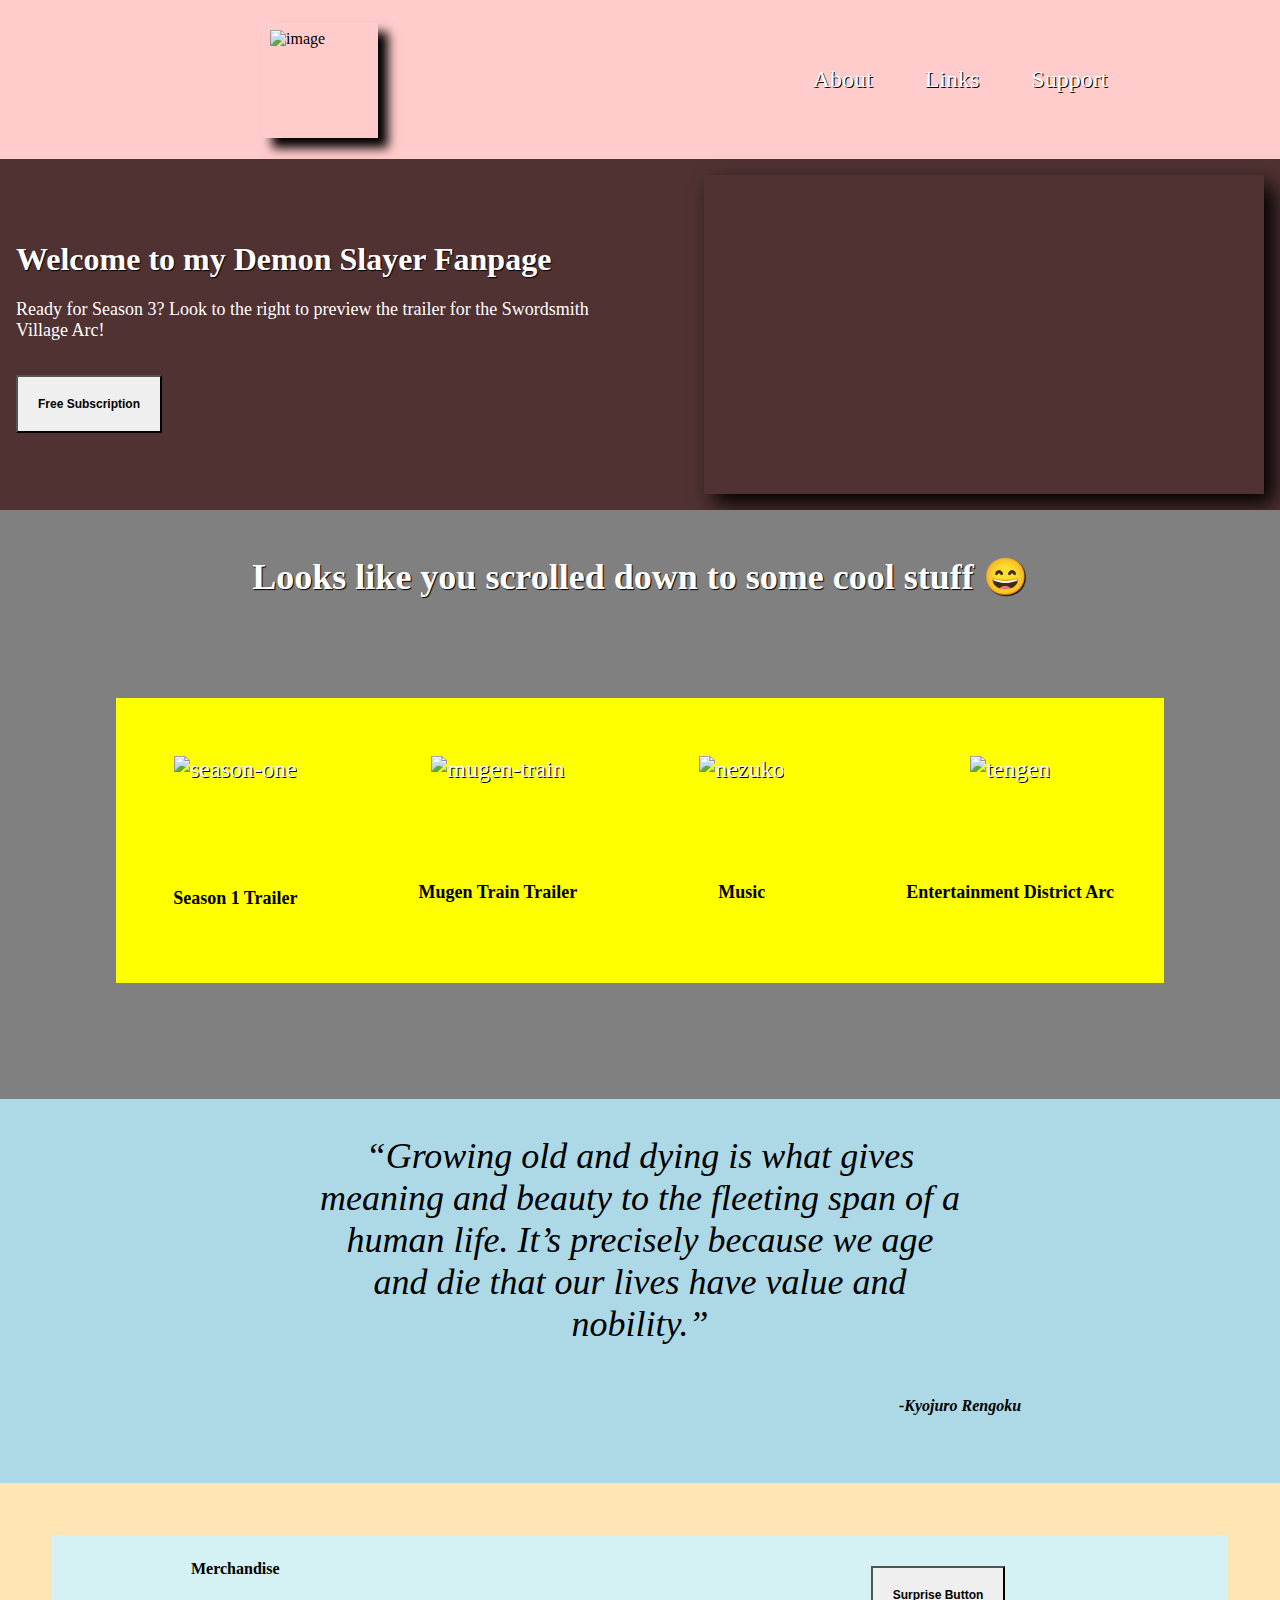
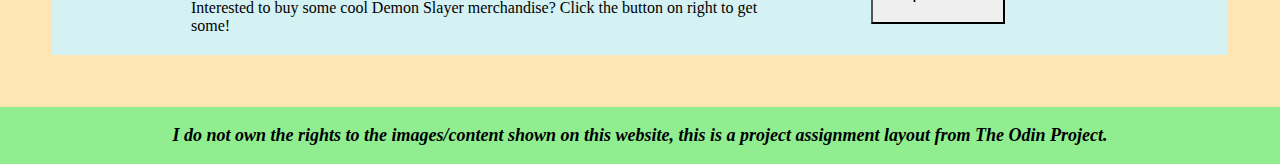
==== Project Landing Page/index.html @ 6fe96252 "Staged all documents" ====
<!DOCTYPE html>
  <html lang="en"
    <head>
      <meta charset="utf-8">
      <link href="landingpage.css" rel="stylesheet"  type="text/css">
      <title>Demon Slayer Fanpage</title>
      <link rel="icon" href="https://images-wixmp-ed30a86b8c4ca887773594c2.wixmp.com/i/162dc98e-b830-4b5c-89fb-0acdc8d0408d/ddqs1jd-9fbc5742-3ed7-4ea2-aa3b-cf240f46723b.png">
    </head>
    <body>
    <nav>
        <div class="header-logo">
          <img class="logo"src="https://assets.stickpng.com/images/5ede4a3fb760540004f2c5e9.png" width="100"  height="100" alt="image">
        </div>
        <div class="navigation-box">
          <ul>
            <li class="links"><a href="#">About</a></li>
            <li class="links"><a href="#">Links</a></li>
            <li class="links"><a href="#">Support</a></li>
          </ul>
        </div>
              </nav>
        <div class="content">
          <div class=stuff-inside>
        <h1>Welcome to my Demon Slayer Fanpage</h1>
        <p class="white">
          Ready for Season 3? Look to the right to preview the trailer for the Swordsmith Village Arc!
        </p>
        <div class="button-one">
        <button name="button" onclick="location.href='https://www.youtube.com/watch?v=by4SYYWlhEs'">Free Subscription</button>
      </div>
    </div>
        <div class="video">
        <iframe width="560" height="315" src="https://www.youtube.com/embed/43NGiNYIS6E" title="YouTube video player" frameborder="0" allow="accelerometer; autoplay; clipboard-write; encrypted-media; gyroscope; picture-in-picture; web-share" allowfullscreen></iframe>
        </div>
      </div>


<div class="second-box">
    <h2>Looks like you scrolled down to some cool stuff 😄</h2>
    <div class="sub-content">
    <div class="box">
      <a href="https://www.youtube.com/watch?v=VQGCKyvzIM4"><img class="card_class" src="https://m.media-amazon.com/images/M/MV5BNzJhMDY2NzUtYzE2Ny00YWVmLWI3YjQtODk2ZWQzYmEwMzJiXkEyXkFqcGdeQXVyNjAwNDUxODI@._V1_UY1200_CR106,0,630,1200_AL_.jpg"  alt="season-one"></a>
      <h4 class="text">Season 1 Trailer</h4>
</div>
    <div class="box">
    <a href="https://www.youtube.com/watch?v=ATJYac_dORw&t=18s">  <img class="card_class" src="https://m.media-amazon.com/images/M/MV5BODI2NjdlYWItMTE1ZC00YzI2LTlhZGQtNzE3NzA4MWM0ODYzXkEyXkFqcGdeQXVyNjU1OTg4OTM@._V1_.jpg"   alt="mugen-train"></a>
    <h3 class="text">Mugen Train Trailer</h3>
    </div>
    <div class="box">
    <a href="https://www.youtube.com/watch?v=YHP9IOkhRis"> <img class="card_class"  src="https://i1.sndcdn.com/artworks-tKK1kDijwINgMWhq-MrrPSw-t500x500.jpg" alt="nezuko"></a>
    <h3 class="text">Music</h3>
    </div>
    <div class="box">
      <a href="https://www.youtube.com/watch?v=Jd_B6ox3qGc">  <img class="card_class"   src="https://imageio.forbes.com/specials-images/imageserve/61d2fc6e1796ff555ece8d08/Demon-Slayer/960x0.jpg" alt="tengen"></a>
      <h3 class="text">Entertainment District Arc</h3>
    </div>
  </div>
</div>

<div class="third-box">
  <div class="quote">
    <p class="quote-text">“Growing old and dying is what gives meaning and beauty to the fleeting span of a human life. It’s precisely because we age and die that our lives have value and nobility.”
    </p>
    <div class="quote-name">
    <p class="name">
      -Kyojuro Rengoku
    </p>
    </div>
  </div>
  </div>


<div class="fourth-box">
  <div class="modal">
    <div class="modal-content">
    <h4>Merchandise</h4>
    <p>
      Interested to buy some cool Demon Slayer merchandise? Click the button on right to get some!
    </p>
    </div>
    <div class="modal-button">
    <button class="buttons"type="button" name="button" onclick="location.href='https://www.youtube.com/watch?v=PJagnHyIVV4'">Surprise Button</button>
</div>
</div>
</div>

<div class="footer">
  <p class="footer-text">
     I do not own the rights to the images/content shown on this website, this is a project assignment layout from The Odin Project.
  </p>
</div>

    </body>
  </html>
---- Project Landing Page/landingpage.css ----
html,
body {
  display: flex;
  flex-direction: column;
  height: 100vh;
  margin: 0;
  font-family: Verdana;
}

nav {
  display: flex;
  flex-direction: row;
  background-color: #FFCCCB
}

.logo {
  padding: 8px;
  box-shadow: 10px 10px 10px;
}

.navigation-box,.header-logo {
  display: flex;
  justify-content: center;
  align-items: center;
  padding: 8px;
  width: 50%;
}
.links {
  margin: 10px;
}

ul, li, a {
  display: flex;
  flex-direction: row;
  list-style: none;
  text-decoration: none;
  color: white;
  font-size: 24px;
  padding: 8px;
  justify-content: center;
  text-shadow: 1px 1px black;
}

ul, li, a:hover {
  color: black;
  transition: .3s;
}

.button-one {
  width: 50%;
  padding-top: 16px;
  padding-bottom: 16px;
}

button{
  padding: 20px 20px;
  border-color: black;
  font-size: 12px;
  font-weight: bold;
}

button:hover {
  background-color: #FFC300;
  cursor: pointer;
  transition: 0.3s;
}
.content {
  display: flex;
  justify-content: center;
  flex: 1;
  background-color: rgb(80, 50, 50);
  align-items: center;
  flex-direction: row;
  padding: 16px;
}

.stuff-inside {
  padding-right: 64px;
}

h1{
  color: white;
  text-shadow: 1px 1px 1px black;
}

.white {
  color: white;
  font-size: 18px;
}

.video {
  box-shadow: 10px 10px 20px;
}

.second-box {
  background-color: grey;
  padding: 16px;
}

.sub-content {
  background-color: yellow;
  display: flex;
  flex-direction: row;
  justify-content: space-between;
  max-width: 100%;
  margin: 100px;

}

h2 {
  text-align: center;
  font-size: 36px;
  font-weight: bold;
  color: white;
  text-shadow: 1px 1px 1px black;
}

.card_class {
  max-width: 100%;
  height: 100px;
  object-fit: fill;
}

.box {
  padding: 50px;
}
.text {
  text-align: center;
  font-size: 18px;
  justify-content: center;
}

.third-box {
  background-color: #ADD8E6;
}

.quote {
  display: flex;
  justify-content: center;
  align-items: center;
  flex-direction: column;
}

.quote-name{
  padding-bottom: 52px;
  padding-left: 52px;
  align-self: flex-end;
  width: 50%;
}
.quote-text {
  text-align: center;
  font-style: italic;
  font-size: 36px;
  width: 50%;
}
.name {
  font-style: italic;
  font-weight: bold;
  font-size: 16px;
  text-align: center;
}

.fourth-box {
  background-color: #FFE5B4;
  width: auto;
  padding: 52px;
  justify-content: center;
}

.modal {
  background-color: #D4F1F4;
  width: 100%;
  display: flex;
  justify-content: center;
}

.modal-content {
  width: 50%;
  padding: 4px;
}

.modal-button {
  align-items: center;
  padding: 8px;
  width: 25%;
  display: flex;
  justify-content: center;
}

.footer {
  background-color: #90EE90;
}

.footer-text {
  text-align: center;
  font-size: 18px;
  font-style: italic;
  font-weight: bolder;
}
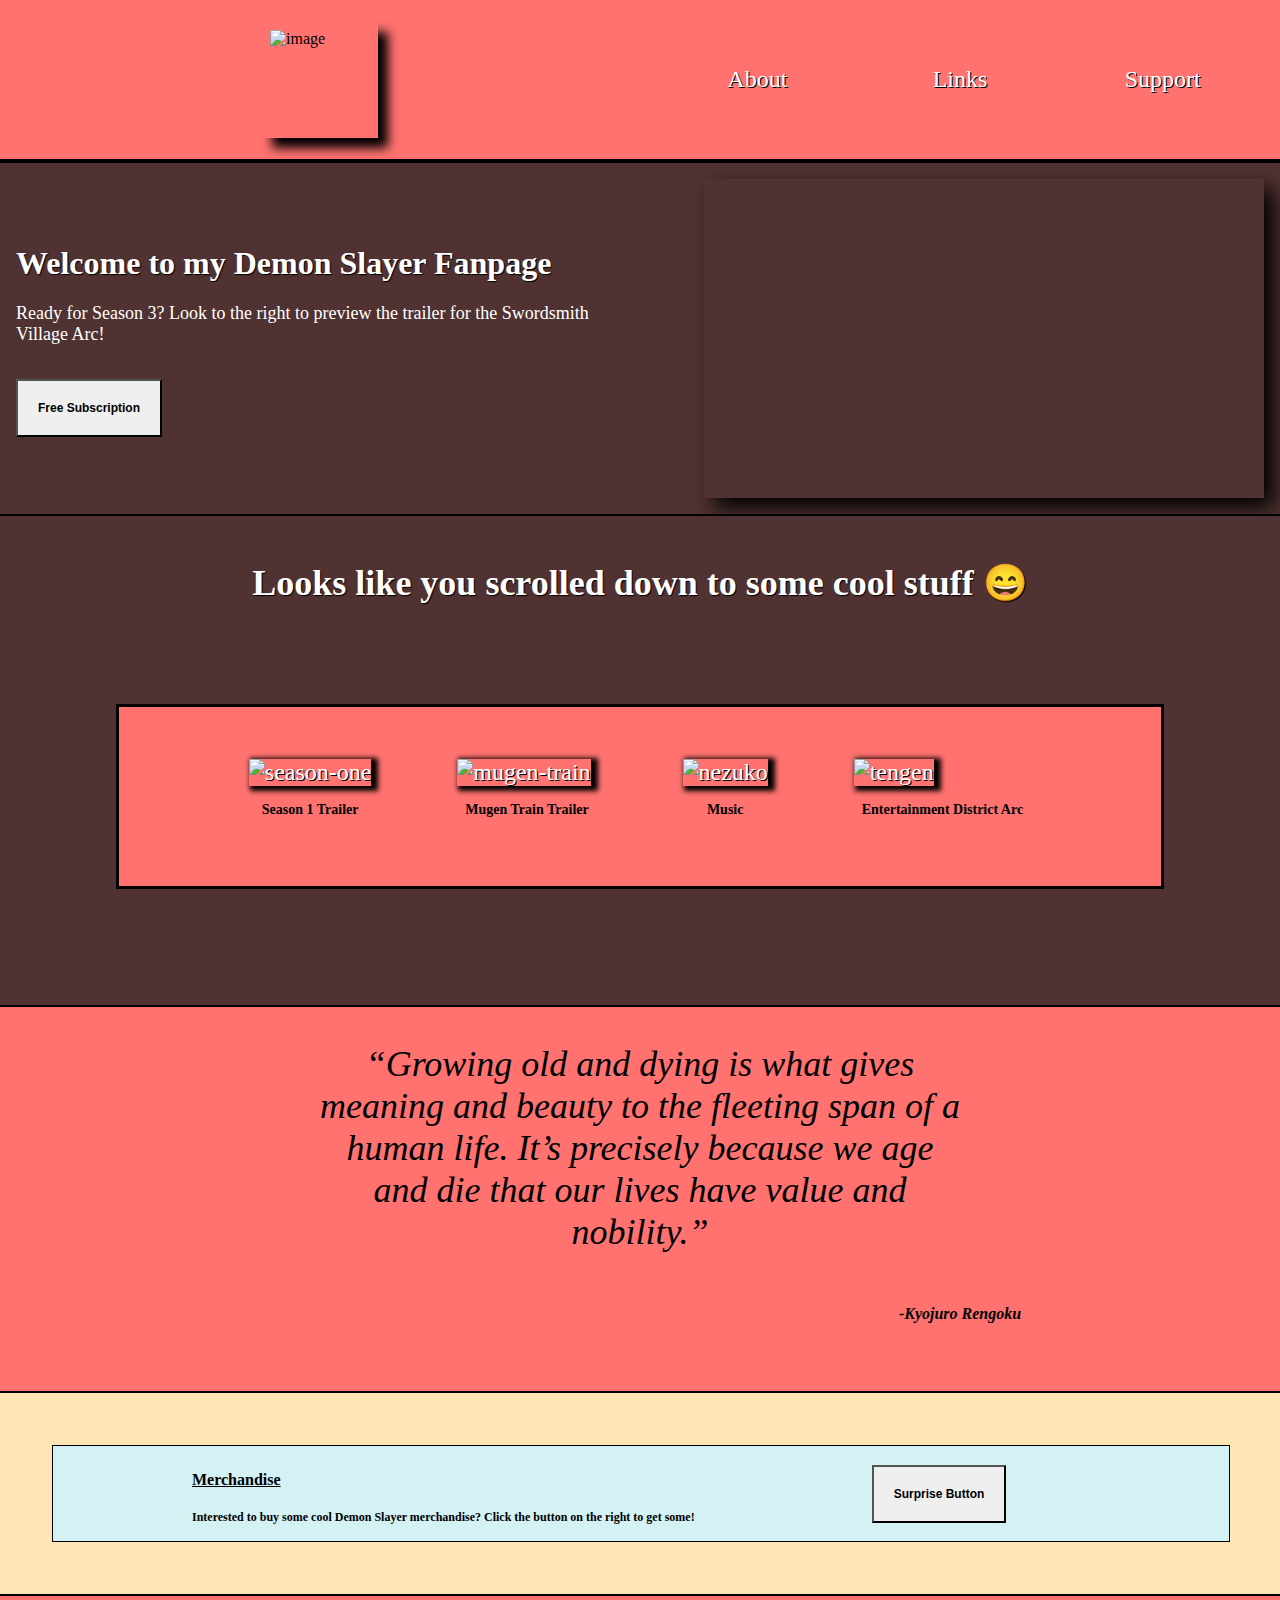
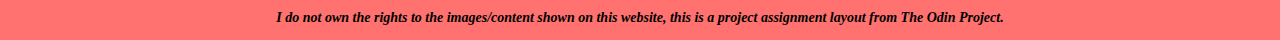
==== commit 55fa6395: "Project done" ====
--- a/Project Landing Page/index.html
+++ b/Project Landing Page/index.html
@@ -13,9 +13,9 @@
         </div>
         <div class="navigation-box">
           <ul>
-            <li class="links"><a href="#">About</a></li>
-            <li class="links"><a href="#">Links</a></li>
-            <li class="links"><a href="#">Support</a></li>
+            <li class="links"><a class="nav-links"href="#">About</a></li>
+            <li class="links"><a class="nav-links"href="#">Links</a></li>
+            <li class="links"><a class="nav-links"href="#">Support</a></li>
           </ul>
         </div>
               </nav>
@@ -26,7 +26,7 @@
           Ready for Season 3? Look to the right to preview the trailer for the Swordsmith Village Arc!
         </p>
         <div class="button-one">
-        <button name="button" onclick="location.href='https://www.youtube.com/watch?v=by4SYYWlhEs'">Free Subscription</button>
+        <button name="button" onclick="location.href='https://www.youtube.com/watch?v=dQw4w9WgXcQ'">Free Subscription</button>
       </div>
     </div>
         <div class="video">
@@ -40,14 +40,14 @@
     <div class="sub-content">
     <div class="box">
       <a href="https://www.youtube.com/watch?v=VQGCKyvzIM4"><img class="card_class" src="https://m.media-amazon.com/images/M/MV5BNzJhMDY2NzUtYzE2Ny00YWVmLWI3YjQtODk2ZWQzYmEwMzJiXkEyXkFqcGdeQXVyNjAwNDUxODI@._V1_UY1200_CR106,0,630,1200_AL_.jpg"  alt="season-one"></a>
-      <h4 class="text">Season 1 Trailer</h4>
+      <h3 class="text">Season 1 Trailer</h3>
 </div>
     <div class="box">
     <a href="https://www.youtube.com/watch?v=ATJYac_dORw&t=18s">  <img class="card_class" src="https://m.media-amazon.com/images/M/MV5BODI2NjdlYWItMTE1ZC00YzI2LTlhZGQtNzE3NzA4MWM0ODYzXkEyXkFqcGdeQXVyNjU1OTg4OTM@._V1_.jpg"   alt="mugen-train"></a>
     <h3 class="text">Mugen Train Trailer</h3>
     </div>
     <div class="box">
-    <a href="https://www.youtube.com/watch?v=YHP9IOkhRis"> <img class="card_class"  src="https://i1.sndcdn.com/artworks-tKK1kDijwINgMWhq-MrrPSw-t500x500.jpg" alt="nezuko"></a>
+    <a href="https://www.youtube.com/watch?v=YHP9IOkhRis"> <img class="card_class" src="https://i1.sndcdn.com/artworks-tKK1kDijwINgMWhq-MrrPSw-t500x500.jpg" alt="nezuko"></a>
     <h3 class="text">Music</h3>
     </div>
     <div class="box">
@@ -55,7 +55,7 @@
       <h3 class="text">Entertainment District Arc</h3>
     </div>
   </div>
-</div>
+  </div>
 
 <div class="third-box">
   <div class="quote">
@@ -74,8 +74,8 @@
   <div class="modal">
     <div class="modal-content">
     <h4>Merchandise</h4>
-    <p>
-      Interested to buy some cool Demon Slayer merchandise? Click the button on right to get some!
+    <p class="modal-text">
+      Interested to buy some cool Demon Slayer merchandise? Click the button on the right to get some!
     </p>
     </div>
     <div class="modal-button">
--- a/Project Landing Page/landingpage.css
+++ b/Project Landing Page/landingpage.css
@@ -10,7 +10,8 @@
 nav {
   display: flex;
   flex-direction: row;
-  background-color: #FFCCCB
+  background-color: #ff726f;
+  border-bottom: 4px solid;
 }
 
 .logo {
@@ -29,8 +30,7 @@
   margin: 10px;
 }
 
-ul, li, a {
-  display: flex;
+ul, li, a{
   flex-direction: row;
   list-style: none;
   text-decoration: none;
@@ -39,12 +39,20 @@
   padding: 8px;
   justify-content: center;
   text-shadow: 1px 1px black;
+}
+ul, li {
+  width: 100%;
+  display: flex;
 }
 
 ul, li, a:hover {
   color: black;
   transition: .3s;
 }
+a .card_class{
+  box-shadow: 4px 2px 5px 3px black;
+}
+
 
 .button-one {
   width: 50%;
@@ -93,18 +101,21 @@
 }
 
 .second-box {
-  background-color: grey;
+  background-color: rgb(80, 50, 50);
   padding: 16px;
+  border-top: 2px solid;
+  border-bottom: 2px solid;
 }
 
 .sub-content {
-  background-color: yellow;
-  display: flex;
-  flex-direction: row;
-  justify-content: space-between;
+  background-color: #ff726f;
+  display: flex;
+  flex-direction: row;
+  justify-content: space-evenly;
   max-width: 100%;
   margin: 100px;
-
+  padding: 52px;
+  border: 3px solid;
 }
 
 h2 {
@@ -122,16 +133,19 @@
 }
 
 .box {
-  padding: 50px;
+  max-width: 100%;
+  justify-content: center;
+  align-items: center;
 }
 .text {
-  text-align: center;
-  font-size: 18px;
-  justify-content: center;
+  margin: 16px;
+  font-size: 14px;
+  text-align: center;
 }
 
 .third-box {
-  background-color: #ADD8E6;
+  background-color: #ff726f;
+  border-bottom: 2px solid;
 }
 
 .quote {
@@ -172,6 +186,7 @@
   width: 100%;
   display: flex;
   justify-content: center;
+  border: 1px solid;
 }
 
 .modal-content {
@@ -179,6 +194,15 @@
   padding: 4px;
 }
 
+h4 {
+  font-size: 16px;
+  text-decoration: underline;
+}
+.modal-text {
+  font-weight: bold;
+  font-size: 12px;
+}
+
 .modal-button {
   align-items: center;
   padding: 8px;
@@ -188,12 +212,14 @@
 }
 
 .footer {
-  background-color: #90EE90;
+  background-color: #ff726f;
+  border-top: 2px solid;
 }
 
 .footer-text {
   text-align: center;
-  font-size: 18px;
+  font-size: 14px;
   font-style: italic;
   font-weight: bolder;
-}
+  width: 100%;
+}
